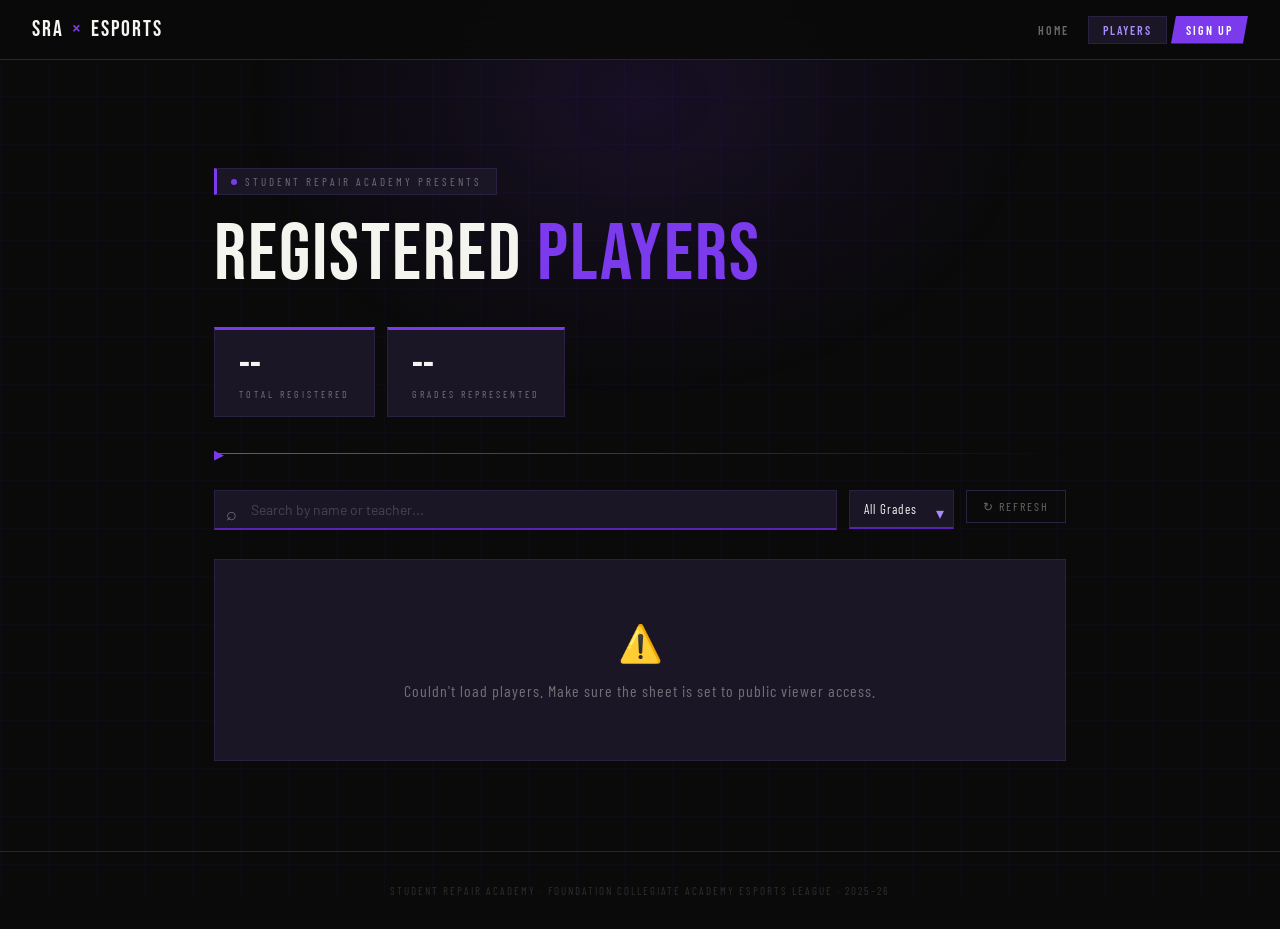
==== players.html @ b7411886 "Create players.html" ====
<!DOCTYPE html>
<html lang="en">
<head>
<meta charset="UTF-8">
<meta name="viewport" content="width=device-width, initial-scale=1.0">
<title>Registered Players — SRA Tournament</title>
<link rel="stylesheet" href="style.css">
<style>
  .page-header { padding: 48px 0 0; margin-bottom: 36px; }

  .page-title {
    font-family: 'Bebas Neue', sans-serif;
    font-size: clamp(48px, 8vw, 80px);
    line-height: 0.9;
    letter-spacing: 2px;
    margin-bottom: 16px;
  }

  .page-title span { color: var(--purple); }

  /* Stats row */
  .stats-row {
    display: flex;
    gap: 12px;
    margin-bottom: 36px;
    flex-wrap: wrap;
  }

  .stat-box {
    background: var(--card);
    border: 1px solid var(--card-border);
    border-top: 3px solid var(--purple);
    padding: 16px 24px;
    min-width: 120px;
  }

  .stat-num {
    font-family: 'Bebas Neue', sans-serif;
    font-size: 40px;
    color: var(--white);
    line-height: 1;
  }

  .stat-label {
    font-family: 'Barlow Condensed', sans-serif;
    font-size: 10px;
    letter-spacing: 3px;
    text-transform: uppercase;
    color: var(--muted);
    margin-top: 2px;
  }

  /* Search / filter */
  .controls {
    display: flex;
    gap: 12px;
    margin-bottom: 24px;
    flex-wrap: wrap;
  }

  .search-wrap {
    flex: 1;
    min-width: 200px;
    position: relative;
  }

  .search-wrap input {
    width: 100%;
    background: var(--card);
    border: 1px solid var(--card-border);
    border-bottom: 2px solid var(--purple-dark);
    color: var(--white);
    font-family: 'Barlow', sans-serif;
    font-size: 14px;
    padding: 10px 16px 10px 36px;
    outline: none;
    transition: border-color 0.2s;
  }

  .search-wrap input:focus { border-color: var(--purple); }
  .search-wrap input::placeholder { color: rgba(255,255,255,0.2); }

  .search-wrap::before {
    content: '⌕';
    position: absolute;
    left: 12px;
    top: 50%;
    transform: translateY(-50%);
    color: var(--muted);
    font-size: 18px;
    pointer-events: none;
  }

  .filter-select {
    background: var(--card);
    border: 1px solid var(--card-border);
    border-bottom: 2px solid var(--purple-dark);
    color: var(--white);
    font-family: 'Barlow Condensed', sans-serif;
    font-size: 13px;
    letter-spacing: 1px;
    padding: 10px 32px 10px 14px;
    outline: none;
    appearance: none;
    -webkit-appearance: none;
    cursor: pointer;
  }

  .select-wrap {
    position: relative;
  }

  .select-wrap::after {
    content: '▾';
    position: absolute;
    right: 10px;
    top: 50%;
    transform: translateY(-50%);
    color: var(--purple-light);
    pointer-events: none;
  }

  /* Table */
  .table-wrap {
    border: 1px solid var(--card-border);
    overflow: hidden;
  }

  table {
    width: 100%;
    border-collapse: collapse;
  }

  thead {
    background: var(--card);
    border-bottom: 2px solid var(--purple);
  }

  thead th {
    font-family: 'Barlow Condensed', sans-serif;
    font-size: 10px;
    font-weight: 700;
    letter-spacing: 3px;
    text-transform: uppercase;
    color: var(--purple-light);
    padding: 14px 20px;
    text-align: left;
  }

  tbody tr {
    border-bottom: 1px solid var(--card-border);
    transition: background 0.15s;
  }

  tbody tr:last-child { border-bottom: none; }
  tbody tr:hover { background: rgba(124,58,237,0.05); }

  tbody td {
    padding: 14px 20px;
    font-family: 'Barlow Condensed', sans-serif;
    font-size: 15px;
    color: var(--white);
    letter-spacing: 0.5px;
  }

  .player-num {
    font-family: 'Bebas Neue', sans-serif;
    font-size: 18px;
    color: var(--purple);
    width: 40px;
  }

  .grade-badge {
    display: inline-block;
    background: #110d1e;
    border: 1px solid var(--card-border);
    padding: 2px 8px;
    font-size: 12px;
    font-family: 'Barlow Condensed', sans-serif;
    letter-spacing: 1px;
    color: var(--muted);
  }

  .game-chip {
    display: inline-block;
    background: rgba(124,58,237,0.12);
    border: 1px solid rgba(124,58,237,0.3);
    color: var(--purple-light);
    font-size: 11px;
    font-family: 'Barlow Condensed', sans-serif;
    letter-spacing: 1px;
    padding: 2px 8px;
    margin: 2px 2px 2px 0;
  }

  /* Loading / empty states */
  .state-box {
    padding: 60px 20px;
    text-align: center;
    background: var(--card);
    border: 1px solid var(--card-border);
  }

  .state-box .icon {
    font-size: 36px;
    margin-bottom: 16px;
    display: block;
  }

  .state-box p {
    font-family: 'Barlow Condensed', sans-serif;
    font-size: 16px;
    letter-spacing: 1px;
    color: var(--muted);
  }

  .spinner {
    width: 32px; height: 32px;
    border: 3px solid var(--card-border);
    border-top-color: var(--purple);
    border-radius: 50%;
    animation: spin 0.8s linear infinite;
    margin: 0 auto 16px;
  }

  @keyframes spin { to { transform: rotate(360deg); } }

  .refresh-btn {
    background: transparent;
    border: 1px solid var(--card-border);
    color: var(--muted);
    font-family: 'Barlow Condensed', sans-serif;
    font-size: 12px;
    letter-spacing: 2px;
    text-transform: uppercase;
    padding: 8px 16px;
    cursor: pointer;
    transition: border-color 0.2s, color 0.2s;
    margin-left: auto;
    display: block;
    margin-bottom: 12px;
  }

  .refresh-btn:hover { border-color: var(--purple); color: var(--white); }

  .last-updated {
    font-family: 'Barlow Condensed', sans-serif;
    font-size: 11px;
    letter-spacing: 1px;
    color: rgba(255,255,255,0.15);
    text-align: right;
    margin-top: 10px;
  }
</style>
</head>
<body>

<nav>
  <a href="index.html" class="nav-logo">SRA <span>×</span> ESPORTS</a>
  <div class="nav-links">
    <a href="index.html">Home</a>
    <a href="players.html" class="active">Players</a>
    <a href="signup.html" class="cta">Sign Up</a>
  </div>
</nav>

<div class="container">

  <div class="page-header fade-up">
    <div class="presents-tag">Student Repair Academy Presents</div>
    <div class="page-title">Registered <span>Players</span></div>
  </div>

  <!-- Stats -->
  <div class="stats-row fade-up-2">
    <div class="stat-box">
      <div class="stat-num" id="total-count">--</div>
      <div class="stat-label">Total Registered</div>
    </div>
    <div class="stat-box">
      <div class="stat-num" id="grade-count">--</div>
      <div class="stat-label">Grades Represented</div>
    </div>
  </div>

  <div class="divider fade-up-2"></div>

  <!-- Controls -->
  <div class="controls fade-up-3">
    <div class="search-wrap">
      <input type="text" id="searchInput" placeholder="Search by name or teacher..." oninput="filterTable()">
    </div>
    <div class="select-wrap">
      <select class="filter-select" id="gradeFilter" onchange="filterTable()">
        <option value="">All Grades</option>
        <option value="9">9th Grade</option>
        <option value="10">10th Grade</option>
        <option value="11">11th Grade</option>
        <option value="12">12th Grade</option>
      </select>
    </div>
    <button class="refresh-btn" onclick="loadPlayers()">↻ Refresh</button>
  </div>

  <!-- Table -->
  <div id="content" class="fade-up-3">
    <div class="state-box" id="loadingState">
      <div class="spinner"></div>
      <p>Loading registered players...</p>
    </div>
  </div>

  <div class="last-updated" id="lastUpdated"></div>

</div>

<footer class="site-footer">
  Student Repair Academy · Foundation Collegiate Academy Esports League · 2025–26
</footer>

<script>
  const SHEET_ID = '13v4vQWtfI6nMvqL5BgqqOWVer8HJgDAQBhRl760uthE';
  const SHEET_URL = `https://docs.google.com/spreadsheets/d/${SHEET_ID}/gviz/tq?tqx=out:json&sheet=Form%20Responses%201`;

  let allPlayers = [];

  async function loadPlayers() {
    document.getElementById('content').innerHTML = `
      <div class="state-box" id="loadingState">
        <div class="spinner"></div>
        <p>Loading registered players...</p>
      </div>`;

    try {
      const res = await fetch(SHEET_URL);
      const text = await res.text();

      // Google wraps response in /*O_o*/ google.visualization.Query.setResponse({...});
      const json = JSON.parse(text.match(/google\.visualization\.Query\.setResponse\(([\s\S]*?)\);/)[1]);
      const rows = json.table.rows;

      if (!rows || rows.length === 0) {
        document.getElementById('content').innerHTML = `
          <div class="state-box">
            <span class="icon">🎮</span>
            <p>No players registered yet. Be the first!</p>
          </div>`;
        updateStats([]);
        return;
      }

      // cols: 0=Timestamp, 1=Full Name, 2=Grade, 3=Teacher, 4=Game Preference
      allPlayers = rows.map((row, i) => ({
        num: i + 1,
        name: row.c[1]?.v || '—',
        grade: row.c[2]?.v || '—',
        teacher: row.c[3]?.v || '—',
        games: row.c[4]?.v || '—',
        timestamp: row.c[0]?.v || ''
      }));

      renderTable(allPlayers);
      updateStats(allPlayers);

      const now = new Date();
      document.getElementById('lastUpdated').textContent =
        `Last updated: ${now.toLocaleTimeString()}`;

    } catch(e) {
      document.getElementById('content').innerHTML = `
        <div class="state-box">
          <span class="icon">⚠️</span>
          <p>Couldn't load players. Make sure the sheet is set to public viewer access.</p>
        </div>`;
    }
  }

  function renderTable(players) {
    if (players.length === 0) {
      document.getElementById('content').innerHTML = `
        <div class="state-box">
          <span class="icon">🔍</span>
          <p>No players match your search.</p>
        </div>`;
      return;
    }

    const rows = players.map(p => {
      const games = p.games.split(',').map(g => g.trim()).filter(Boolean);
      const gameChips = games.map(g => `<span class="game-chip">${g}</span>`).join('');
      return `
        <tr>
          <td class="player-num">${String(p.num).padStart(2,'0')}</td>
          <td>${p.name}</td>
          <td><span class="grade-badge">${p.grade}th</span></td>
          <td>${p.teacher}</td>
          <td>${gameChips}</td>
        </tr>`;
    }).join('');

    document.getElementById('content').innerHTML = `
      <div class="table-wrap">
        <table>
          <thead>
            <tr>
              <th>#</th>
              <th>Name</th>
              <th>Grade</th>
              <th>4th Period Teacher</th>
              <th>Game Preference</th>
            </tr>
          </thead>
          <tbody>${rows}</tbody>
        </table>
      </div>`;
  }

  function filterTable() {
    const search = document.getElementById('searchInput').value.toLowerCase();
    const grade = document.getElementById('gradeFilter').value;

    const filtered = allPlayers.filter(p => {
      const matchSearch = !search ||
        p.name.toLowerCase().includes(search) ||
        p.teacher.toLowerCase().includes(search);
      const matchGrade = !grade || String(p.grade) === grade;
      return matchSearch && matchGrade;
    });

    renderTable(filtered);
  }

  function updateStats(players) {
    document.getElementById('total-count').textContent =
      String(players.length).padStart(2, '0');
    const grades = new Set(players.map(p => p.grade));
    document.getElementById('grade-count').textContent =
      String(grades.size).padStart(2, '0');
  }

  loadPlayers();
  // Auto-refresh every 60 seconds
  setInterval(loadPlayers, 60000);
</script>
</body>
</html>
---- style.css ----
@import url('https://fonts.googleapis.com/css2?family=Bebas+Neue&family=Barlow+Condensed:wght@400;600;700&family=Barlow:wght@400;500&display=swap');

*, *::before, *::after { box-sizing: border-box; margin: 0; padding: 0; }

:root {
  --black: #0a0a0a;
  --purple: #7c3aed;
  --purple-light: #a78bfa;
  --purple-dark: #5b21b6;
  --purple-glow: rgba(124,58,237,0.25);
  --card: #1a1625;
  --card-border: #2a2040;
  --white: #f5f5f0;
  --muted: rgba(245,245,240,0.4);
}

html { scroll-behavior: smooth; }

body {
  background: var(--black);
  color: var(--white);
  font-family: 'Barlow', sans-serif;
  min-height: 100vh;
  overflow-x: hidden;
}

body::before {
  content: '';
  position: fixed;
  inset: 0;
  background-image:
    linear-gradient(rgba(124,58,237,0.04) 1px, transparent 1px),
    linear-gradient(90deg, rgba(124,58,237,0.04) 1px, transparent 1px);
  background-size: 48px 48px;
  pointer-events: none;
  z-index: 0;
}

body::after {
  content: '';
  position: fixed;
  top: -200px;
  left: 50%;
  transform: translateX(-50%);
  width: 800px;
  height: 600px;
  background: radial-gradient(ellipse, rgba(124,58,237,0.12) 0%, transparent 70%);
  pointer-events: none;
  z-index: 0;
}

/* NAV */
nav {
  position: sticky;
  top: 0;
  z-index: 100;
  background: rgba(10,10,10,0.92);
  backdrop-filter: blur(12px);
  border-bottom: 1px solid var(--card-border);
  padding: 0 32px;
  display: flex;
  align-items: center;
  justify-content: space-between;
  height: 60px;
}

.nav-logo {
  font-family: 'Bebas Neue', sans-serif;
  font-size: 22px;
  letter-spacing: 2px;
  color: var(--white);
  text-decoration: none;
  display: flex;
  align-items: center;
  gap: 8px;
}

.nav-logo span { color: var(--purple); }

.nav-links {
  display: flex;
  align-items: center;
  gap: 4px;
}

.nav-links a {
  font-family: 'Barlow Condensed', sans-serif;
  font-size: 12px;
  font-weight: 600;
  letter-spacing: 2px;
  text-transform: uppercase;
  color: var(--muted);
  text-decoration: none;
  padding: 6px 14px;
  border: 1px solid transparent;
  transition: color 0.2s, border-color 0.2s;
}

.nav-links a:hover { color: var(--white); }
.nav-links a.active {
  color: var(--purple-light);
  border-color: var(--card-border);
  background: var(--card);
}

.nav-links a.cta {
  background: var(--purple);
  color: white;
  border-color: var(--purple);
  clip-path: polygon(5px 0%, 100% 0%, calc(100% - 5px) 100%, 0% 100%);
}

.nav-links a.cta:hover { background: var(--purple-dark); }

/* CONTAINER */
.container {
  max-width: 900px;
  margin: 0 auto;
  padding: 60px 24px 80px;
  position: relative;
  z-index: 1;
}

/* DIVIDER */
.divider {
  height: 1px;
  background: linear-gradient(90deg, var(--purple), transparent);
  margin: 36px 0;
  position: relative;
}

.divider::before {
  content: '▶';
  position: absolute;
  left: 0; top: -7px;
  color: var(--purple);
  font-size: 13px;
}

/* BADGE */
.badge {
  font-family: 'Barlow Condensed', sans-serif;
  font-size: 11px;
  font-weight: 700;
  letter-spacing: 2px;
  text-transform: uppercase;
  padding: 4px 10px;
  display: inline-block;
}

.badge-purple { background: var(--purple); color: white; }
.badge-outline {
  border: 1px solid var(--card-border);
  color: var(--muted);
  background: var(--card);
}

/* PRESENTS TAG */
.presents-tag {
  display: inline-flex;
  align-items: center;
  gap: 8px;
  background: var(--card);
  border: 1px solid var(--card-border);
  border-left: 3px solid var(--purple);
  padding: 6px 14px;
  font-family: 'Barlow Condensed', sans-serif;
  font-size: 11px;
  letter-spacing: 3px;
  text-transform: uppercase;
  color: var(--muted);
  margin-bottom: 24px;
}

.presents-tag::before {
  content: '';
  width: 6px; height: 6px;
  border-radius: 50%;
  background: var(--purple);
  animation: pulse 2s ease infinite;
}

/* ANIMATIONS */
@keyframes fadeUp {
  from { opacity: 0; transform: translateY(20px); }
  to { opacity: 1; transform: translateY(0); }
}

@keyframes pulse {
  0%, 100% { opacity: 1; }
  50% { opacity: 0.4; }
}

.fade-up { animation: fadeUp 0.6s ease both; }
.fade-up-2 { animation: fadeUp 0.6s 0.15s ease both; }
.fade-up-3 { animation: fadeUp 0.6s 0.3s ease both; }
.fade-up-4 { animation: fadeUp 0.6s 0.45s ease both; }

/* FOOTER */
.site-footer {
  text-align: center;
  padding: 32px 24px;
  border-top: 1px solid var(--card-border);
  font-family: 'Barlow Condensed', sans-serif;
  font-size: 11px;
  letter-spacing: 2px;
  text-transform: uppercase;
  color: rgba(255,255,255,0.15);
  position: relative;
  z-index: 1;
}
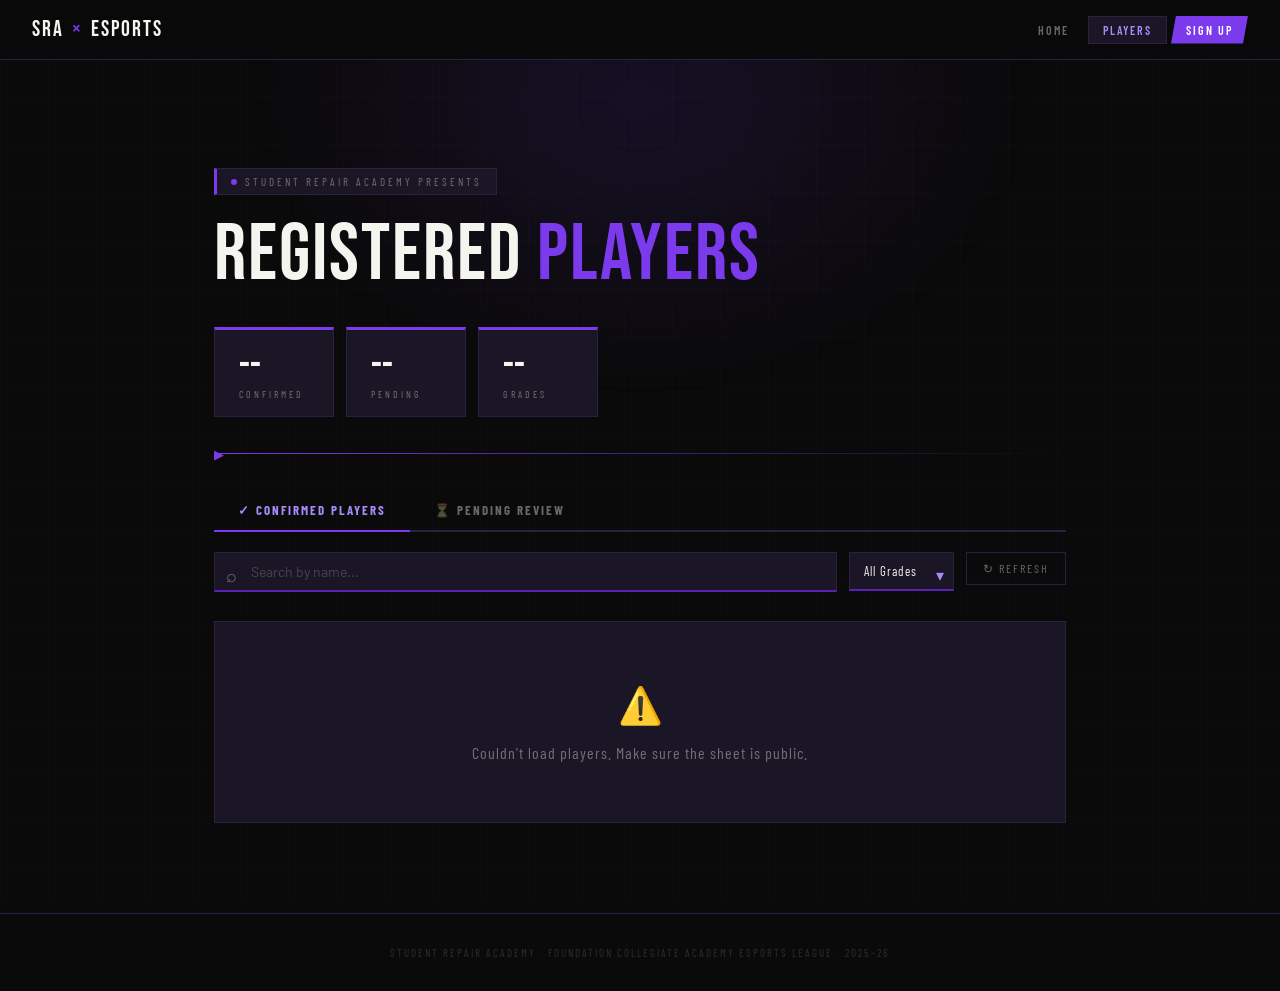
==== commit 58ea7dcc: "Update players.html" ====
--- a/players.html
+++ b/players.html
@@ -251,6 +251,48 @@
     text-align: right;
     margin-top: 10px;
   }
+
+  /* Tabs */
+  .tabs {
+    display: flex;
+    gap: 0;
+    margin-bottom: 20px;
+    border-bottom: 2px solid var(--card-border);
+  }
+
+  .tab-btn {
+    background: transparent;
+    border: none;
+    border-bottom: 2px solid transparent;
+    margin-bottom: -2px;
+    color: var(--muted);
+    font-family: 'Barlow Condensed', sans-serif;
+    font-size: 13px;
+    font-weight: 700;
+    letter-spacing: 2px;
+    text-transform: uppercase;
+    padding: 12px 24px;
+    cursor: pointer;
+    transition: color 0.2s, border-color 0.2s;
+  }
+
+  .tab-btn:hover { color: var(--white); }
+
+  .tab-btn.active {
+    color: var(--purple-light);
+    border-bottom-color: var(--purple);
+  }
+
+  .rep-badge {
+    display: inline-block;
+    background: rgba(124,58,237,0.12);
+    border: 1px solid rgba(124,58,237,0.3);
+    color: var(--purple-light);
+    font-size: 11px;
+    font-family: 'Barlow Condensed', sans-serif;
+    letter-spacing: 1px;
+    padding: 3px 10px;
+  }
 </style>
 </head>
 <body>
@@ -274,21 +316,35 @@
   <!-- Stats -->
   <div class="stats-row fade-up-2">
     <div class="stat-box">
-      <div class="stat-num" id="total-count">--</div>
-      <div class="stat-label">Total Registered</div>
+      <div class="stat-num" id="confirmed-count">--</div>
+      <div class="stat-label">Confirmed</div>
+    </div>
+    <div class="stat-box">
+      <div class="stat-num" id="pending-count">--</div>
+      <div class="stat-label">Pending</div>
     </div>
     <div class="stat-box">
       <div class="stat-num" id="grade-count">--</div>
-      <div class="stat-label">Grades Represented</div>
+      <div class="stat-label">Grades</div>
     </div>
   </div>
 
   <div class="divider fade-up-2"></div>
+
+  <!-- Tabs -->
+  <div class="tabs fade-up-3">
+    <button class="tab-btn active" id="tab-confirmed" onclick="switchTab('confirmed')">
+      ✓ Confirmed Players
+    </button>
+    <button class="tab-btn" id="tab-pending" onclick="switchTab('pending')">
+      ⏳ Pending Review
+    </button>
+  </div>
 
   <!-- Controls -->
   <div class="controls fade-up-3">
     <div class="search-wrap">
-      <input type="text" id="searchInput" placeholder="Search by name or teacher..." oninput="filterTable()">
+      <input type="text" id="searchInput" placeholder="Search by name..." oninput="filterTable()">
     </div>
     <div class="select-wrap">
       <select class="filter-select" id="gradeFilter" onchange="filterTable()">
@@ -299,14 +355,14 @@
         <option value="12">12th Grade</option>
       </select>
     </div>
-    <button class="refresh-btn" onclick="loadPlayers()">↻ Refresh</button>
+    <button class="refresh-btn" onclick="loadAll()">↻ Refresh</button>
   </div>
 
   <!-- Table -->
   <div id="content" class="fade-up-3">
     <div class="state-box" id="loadingState">
       <div class="spinner"></div>
-      <p>Loading registered players...</p>
+      <p>Loading players...</p>
     </div>
   </div>
 
@@ -320,96 +376,118 @@
 
 <script>
   const SHEET_ID = '13v4vQWtfI6nMvqL5BgqqOWVer8HJgDAQBhRl760uthE';
-  const SHEET_URL = `https://docs.google.com/spreadsheets/d/${SHEET_ID}/gviz/tq?tqx=out:json&sheet=Form%20Responses%201`;
-
-  let allPlayers = [];
-
-  async function loadPlayers() {
-    document.getElementById('content').innerHTML = `
-      <div class="state-box" id="loadingState">
-        <div class="spinner"></div>
-        <p>Loading registered players...</p>
-      </div>`;
-
-    try {
-      const res = await fetch(SHEET_URL);
-      const text = await res.text();
-
-      // Google wraps response in /*O_o*/ google.visualization.Query.setResponse({...});
-      const json = JSON.parse(text.match(/google\.visualization\.Query\.setResponse\(([\s\S]*?)\);/)[1]);
-      const rows = json.table.rows;
-
-      if (!rows || rows.length === 0) {
-        document.getElementById('content').innerHTML = `
-          <div class="state-box">
-            <span class="icon">🎮</span>
-            <p>No players registered yet. Be the first!</p>
-          </div>`;
-        updateStats([]);
-        return;
-      }
-
+
+  const SHEETS = {
+    pending: `https://docs.google.com/spreadsheets/d/${SHEET_ID}/gviz/tq?tqx=out:json&sheet=Form%20Responses%201`,
+    confirmed: `https://docs.google.com/spreadsheets/d/${SHEET_ID}/gviz/tq?tqx=out:json&sheet=Confirmed%20Players`
+  };
+
+  let allPending = [];
+  let allConfirmed = [];
+  let currentTab = 'confirmed';
+
+  function switchTab(tab) {
+    currentTab = tab;
+    document.getElementById('tab-confirmed').classList.toggle('active', tab === 'confirmed');
+    document.getElementById('tab-pending').classList.toggle('active', tab === 'pending');
+    document.getElementById('searchInput').value = '';
+    document.getElementById('gradeFilter').value = '';
+    renderTable(tab === 'confirmed' ? allConfirmed : allPending, tab);
+  }
+
+  async function fetchSheet(url, type) {
+    const res = await fetch(url);
+    const text = await res.text();
+    const json = JSON.parse(text.match(/google\.visualization\.Query\.setResponse\(([\s\S]*?)\);/)[1]);
+    const rows = json.table.rows || [];
+
+    if (type === 'confirmed') {
+      // cols: 0=Full Name, 1=Grade, 2=Representing
+      return rows.map((row, i) => ({
+        num: i + 1,
+        name: row.c[0]?.v || '—',
+        grade: row.c[1]?.v || '—',
+        representing: row.c[2]?.v || '—'
+      }));
+    } else {
       // cols: 0=Timestamp, 1=Full Name, 2=Grade, 3=Teacher, 4=Game Preference
-      allPlayers = rows.map((row, i) => ({
+      return rows.map((row, i) => ({
         num: i + 1,
         name: row.c[1]?.v || '—',
         grade: row.c[2]?.v || '—',
-        teacher: row.c[3]?.v || '—',
-        games: row.c[4]?.v || '—',
-        timestamp: row.c[0]?.v || ''
+        games: row.c[4]?.v || '—'
       }));
-
-      renderTable(allPlayers);
-      updateStats(allPlayers);
+    }
+  }
+
+  async function loadAll() {
+    document.getElementById('content').innerHTML = `
+      <div class="state-box">
+        <div class="spinner"></div>
+        <p>Loading players...</p>
+      </div>`;
+
+    try {
+      [allConfirmed, allPending] = await Promise.all([
+        fetchSheet(SHEETS.confirmed, 'confirmed'),
+        fetchSheet(SHEETS.pending, 'pending')
+      ]);
+
+      updateStats();
+      renderTable(currentTab === 'confirmed' ? allConfirmed : allPending, currentTab);
 
       const now = new Date();
       document.getElementById('lastUpdated').textContent =
         `Last updated: ${now.toLocaleTimeString()}`;
-
     } catch(e) {
       document.getElementById('content').innerHTML = `
         <div class="state-box">
           <span class="icon">⚠️</span>
-          <p>Couldn't load players. Make sure the sheet is set to public viewer access.</p>
+          <p>Couldn't load players. Make sure the sheet is public.</p>
         </div>`;
     }
   }
 
-  function renderTable(players) {
-    if (players.length === 0) {
+  function renderTable(players, type) {
+    if (!players || players.length === 0) {
       document.getElementById('content').innerHTML = `
         <div class="state-box">
-          <span class="icon">🔍</span>
-          <p>No players match your search.</p>
+          <span class="icon">${type === 'confirmed' ? '🏆' : '🎮'}</span>
+          <p>${type === 'confirmed' ? 'No confirmed players yet.' : 'No pending registrations.'}</p>
         </div>`;
       return;
     }
 
-    const rows = players.map(p => {
-      const games = p.games.split(',').map(g => g.trim()).filter(Boolean);
-      const gameChips = games.map(g => `<span class="game-chip">${g}</span>`).join('');
-      return `
+    let headers, rows;
+
+    if (type === 'confirmed') {
+      headers = `<th>#</th><th>Name</th><th>Grade</th><th>Representing</th>`;
+      rows = players.map(p => `
         <tr>
           <td class="player-num">${String(p.num).padStart(2,'0')}</td>
           <td>${p.name}</td>
           <td><span class="grade-badge">${p.grade}th</span></td>
-          <td>${p.teacher}</td>
-          <td>${gameChips}</td>
+          <td><span class="rep-badge">${p.representing}</span></td>
+        </tr>`).join('');
+    } else {
+      headers = `<th>#</th><th>Name</th><th>Grade</th><th>Game Preference</th>`;
+      rows = players.map(p => {
+        const games = p.games.split(',').map(g => g.trim()).filter(Boolean);
+        const chips = games.map(g => `<span class="game-chip">${g}</span>`).join('');
+        return `
+        <tr>
+          <td class="player-num">${String(p.num).padStart(2,'0')}</td>
+          <td>${p.name}</td>
+          <td><span class="grade-badge">${p.grade}th</span></td>
+          <td>${chips}</td>
         </tr>`;
-    }).join('');
+      }).join('');
+    }
 
     document.getElementById('content').innerHTML = `
       <div class="table-wrap">
         <table>
-          <thead>
-            <tr>
-              <th>#</th>
-              <th>Name</th>
-              <th>Grade</th>
-              <th>4th Period Teacher</th>
-              <th>Game Preference</th>
-            </tr>
-          </thead>
+          <thead><tr>${headers}</tr></thead>
           <tbody>${rows}</tbody>
         </table>
       </div>`;
@@ -418,29 +496,29 @@
   function filterTable() {
     const search = document.getElementById('searchInput').value.toLowerCase();
     const grade = document.getElementById('gradeFilter').value;
-
-    const filtered = allPlayers.filter(p => {
-      const matchSearch = !search ||
-        p.name.toLowerCase().includes(search) ||
-        p.teacher.toLowerCase().includes(search);
+    const source = currentTab === 'confirmed' ? allConfirmed : allPending;
+
+    const filtered = source.filter(p => {
+      const matchSearch = !search || p.name.toLowerCase().includes(search);
       const matchGrade = !grade || String(p.grade) === grade;
       return matchSearch && matchGrade;
     });
 
-    renderTable(filtered);
-  }
-
-  function updateStats(players) {
-    document.getElementById('total-count').textContent =
-      String(players.length).padStart(2, '0');
-    const grades = new Set(players.map(p => p.grade));
+    renderTable(filtered, currentTab);
+  }
+
+  function updateStats() {
+    document.getElementById('confirmed-count').textContent =
+      String(allConfirmed.length).padStart(2, '0');
+    document.getElementById('pending-count').textContent =
+      String(allPending.length).padStart(2, '0');
+    const grades = new Set([...allConfirmed, ...allPending].map(p => p.grade));
     document.getElementById('grade-count').textContent =
       String(grades.size).padStart(2, '0');
   }
 
-  loadPlayers();
-  // Auto-refresh every 60 seconds
-  setInterval(loadPlayers, 60000);
+  loadAll();
+  setInterval(loadAll, 60000);
 </script>
 </body>
 </html>
